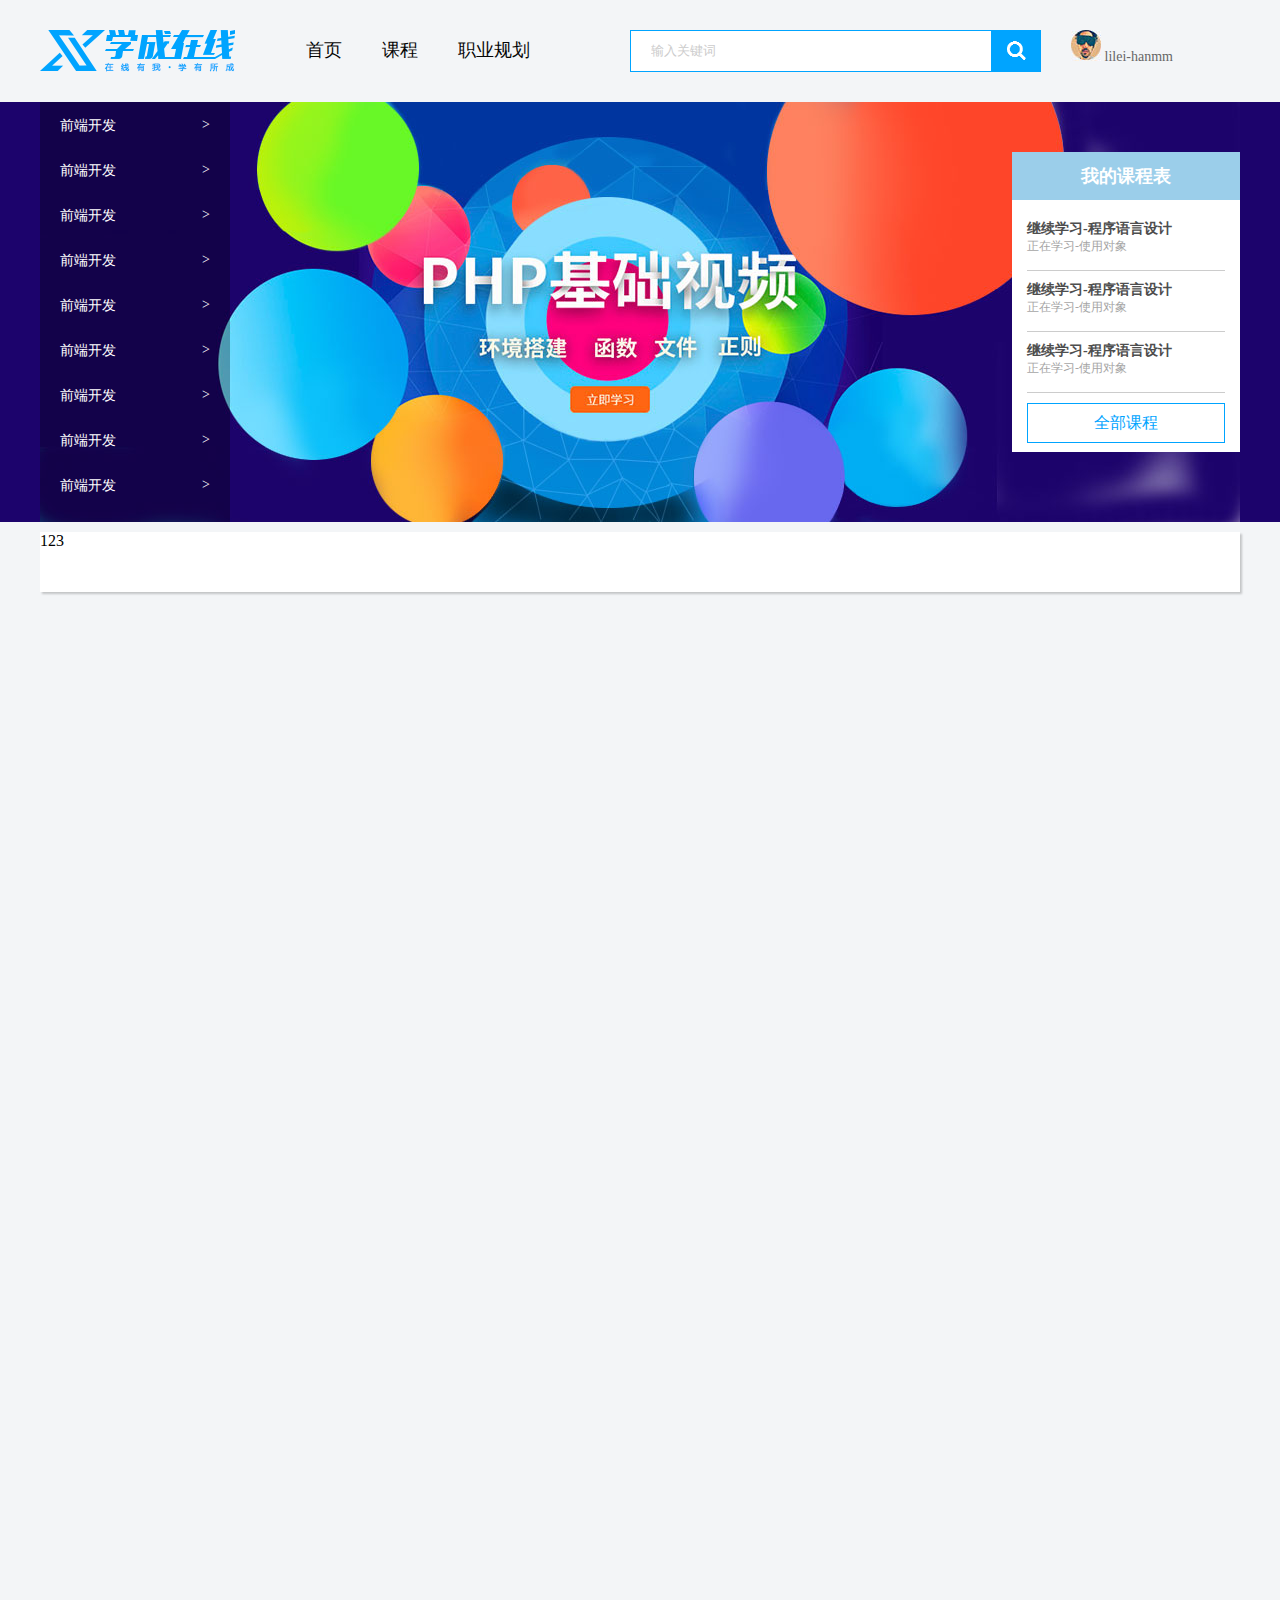
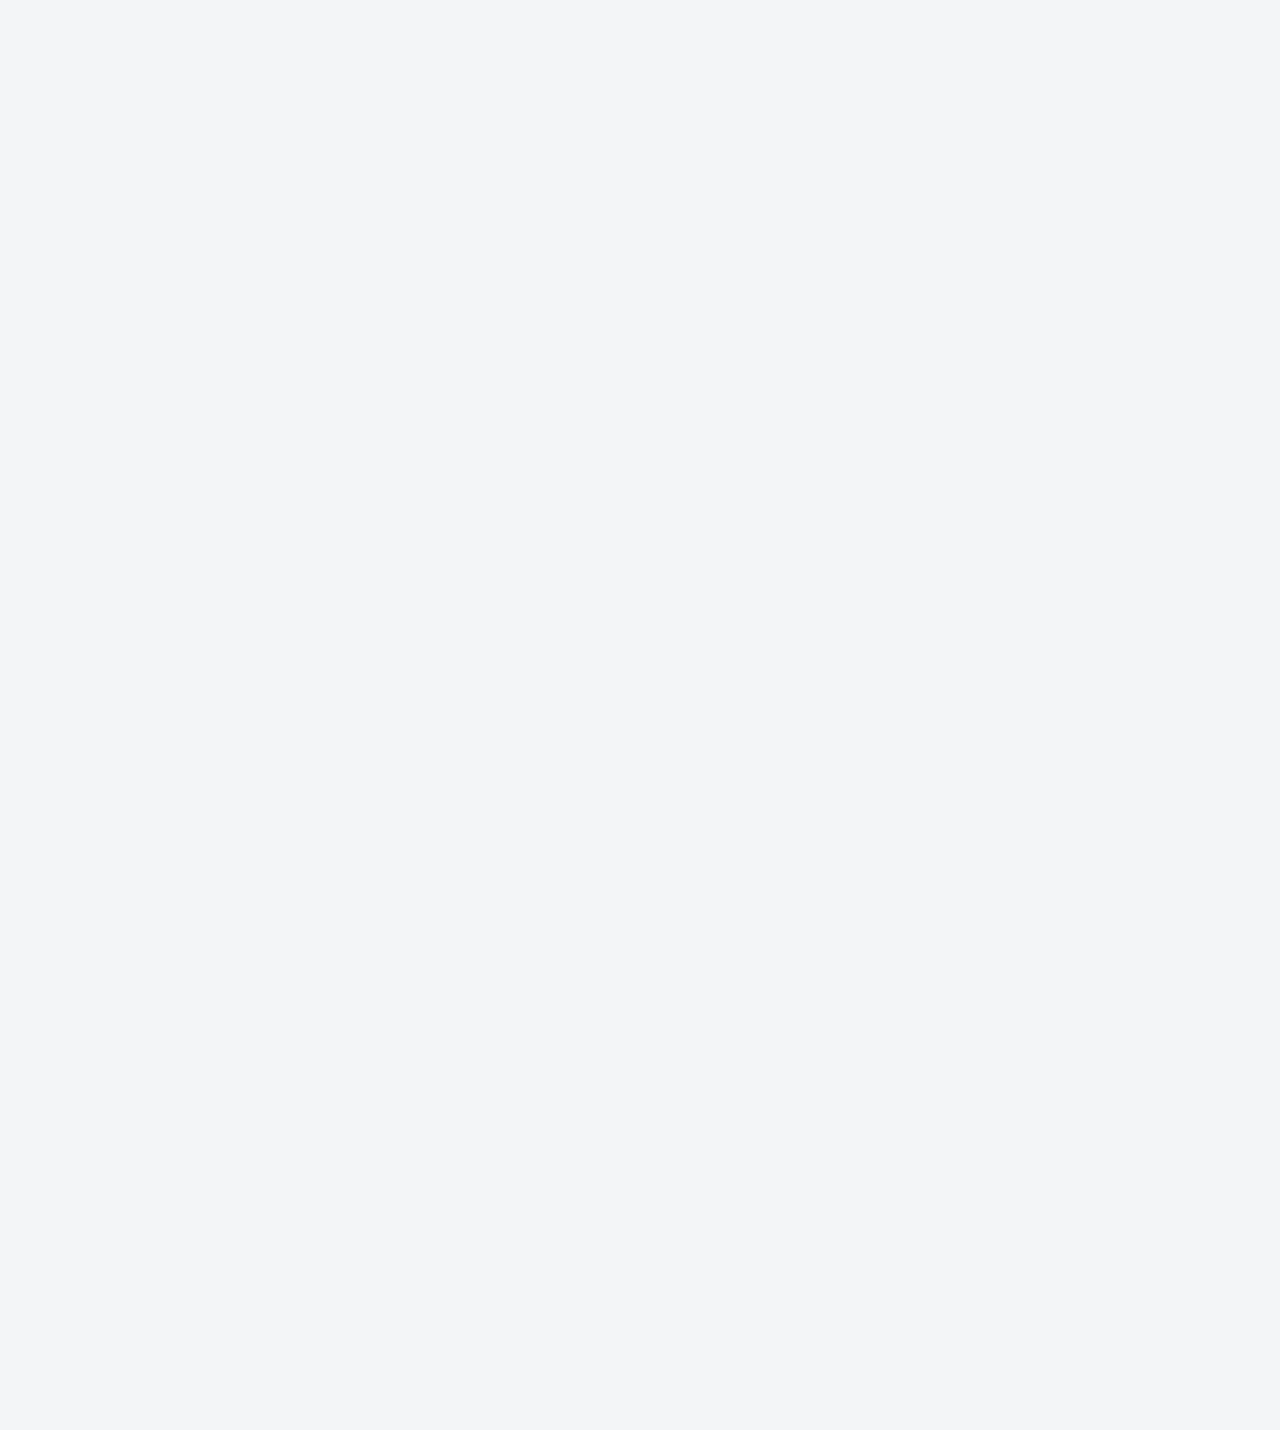
==== Project/study/index.html @ 194585db "first commit" ====
<!DOCTYPE html>
<html>
<head>
	<title>学成在线-不是所有网站都叫学成在线</title>
	<link rel="stylesheet" type="text/css" href="style.css">
</head>
<body>
	<div class="header w">
		<!-- logo -->
		<div class="logo"><img src="images/logo.png" alt=""></div>
		<!-- nav -->
		<div class="nav">
			<ul>
				<li><a href="#">首页</a></li>
				<li><a href="#">课程</a></li>
				<li><a href="#">职业规划</a></li>
			</ul>
		</div>
		<!-- search -->
		<div class="search">
			<input type="text" value="输入关键词">
			<button></button>
		</div>
		<!-- user -->
		<div class="user">
			<img src="images/user.jpg" alt="">
			lilei-hanmm
		</div>
	</div>
	<!-- banner -->
	<div class="banner">
		<div class="w">
			<div class="subnav">
				<ul>
					<li><a href="#">前端开发<span>></span></a></li>
					<li><a href="#">前端开发<span>></span></a></li>
					<li><a href="#">前端开发<span>></span></a></li>
					<li><a href="#">前端开发<span>></span></a></li>
					<li><a href="#">前端开发<span>></span></a></li>
					<li><a href="#">前端开发<span>></span></a></li>
					<li><a href="#">前端开发<span>></span></a></li>
					<li><a href="#">前端开发<span>></span></a></li>
					<li><a href="#">前端开发<span>></span></a></li>
				</ul>
			</div>
			<!-- course -->
			<div class="course">
				<div class="course-hd">我的课程表</div>
				<div class="course-bd">
					<ul>
						<li><h4>继续学习-程序语言设计</h4><p>正在学习-使用对象</p></li>
						<li><h4>继续学习-程序语言设计</h4><p>正在学习-使用对象</p></li>
						<li><h4>继续学习-程序语言设计</h4><p>正在学习-使用对象</p></li>
					</ul>
					<a href="#" class="all">全部课程</a>
				</div>
			</div>
		</div>
	</div>
	<!-- goods -->
	<div class="goods w">
		123
	</div>
</body>
</html>
---- Project/study/style.css ----
*{
	margin: 0;
	padding: 0;
}
li{
	list-style: none;
}
button{
	border: none;
}
body{
	background-color: #F3F5F7;
	height: 3000px;
}

a{
	text-decoration: none;
}

.w{
	width: 1200px;
	margin: auto;
}

.header {
	height: 42px;
	/*background: pink;*/
	margin: 30px auto;
}

.logo{
	float: left;
}

.nav{
	float: left;
	margin-left: 60px;
}

.nav ul li{
	float: left;
}

.nav ul li a{
	height: 40px;
	display: block;
	line-height: 40px;
	padding: 0 10px;
	font-size: 18px;
	color: #050505;
	text-decoration: none;
	margin-right: 20px;
}

.nav ul li a:hover{
	border-bottom: 2px solid #00a4ff;
}

.search{
	float: left;
	margin-left: 70px;
}

.search input{
	height: 40px;
	width: 340px;
	border: 1px solid #00a4ff;
	padding-left: 20px;
	color: #ccc;
	border-right: 0;
	float: left;
}

.search button{
	float: left;
	width: 50px;
	height: 42px;
	background: url(images/btn.png);
}

.user{
	float: left;
	margin-left: 30px;
	font-size: 14px;
	color: #666;
	height: 42px;
	line-height: 42px;

}

.banner{
	height: 420px;
	background: #1c036c url(images/banner2.jpg) no-repeat top center;
}

.subnav{
	float: left;
	width: 150px;
	height: 420px;
	padding: 0 20px;
	background: rgba(0,0,0,.3);
}

.subnav li{
	height: 45px;
	line-height: 45px;
}

.subnav li a{
	color: #fff;
	font-size: 14px;
	text-decoration: none;
}

.subnav li a:hover{
	color: #00a4ff;
}

.subnav span{
	float: right;
}

.course{
	float: right;
	margin-top: 50px;
	width: 228px;
	height: 300px;
	background-color: #fff;
}

.course-hd{
	height: 48;
	background-color: #9bceea;
	font-size: 18px;
	text-align: center;
	line-height: 48px;
	color: #fff;
	font-weight: bold;
}

.course-bd{
	padding: 0 15px;
}

.course-bd ul{
	padding-top: 10px;
}

.course-bd li{
	margin-top: 10px;
	height: 50px;
	border-bottom: 1px solid #ccc;
}

.course-bd li h4{
	font-size: 14px;
	color: #4e4e4e;
}

.course-bd li p{
	font-size: 12px;
	color: #a5a5a5;
}

.all{
	display: block;
	height: 38px;
	border: 1px solid #00a4ff;
	margin-top: 10px;
	font-size: 16px;
	color: #00a4ff;
	text-align: center;
	line-height: 38px;
}

.all:hover{
	background-color: #00a4ff;
	color: #fff;
}

.goods{
	margin-top: 10px;
	height: 60px;
	background-color: #fff;
	box-shadow: 2px 2px 2px rgba(0,0,0,.2);
}
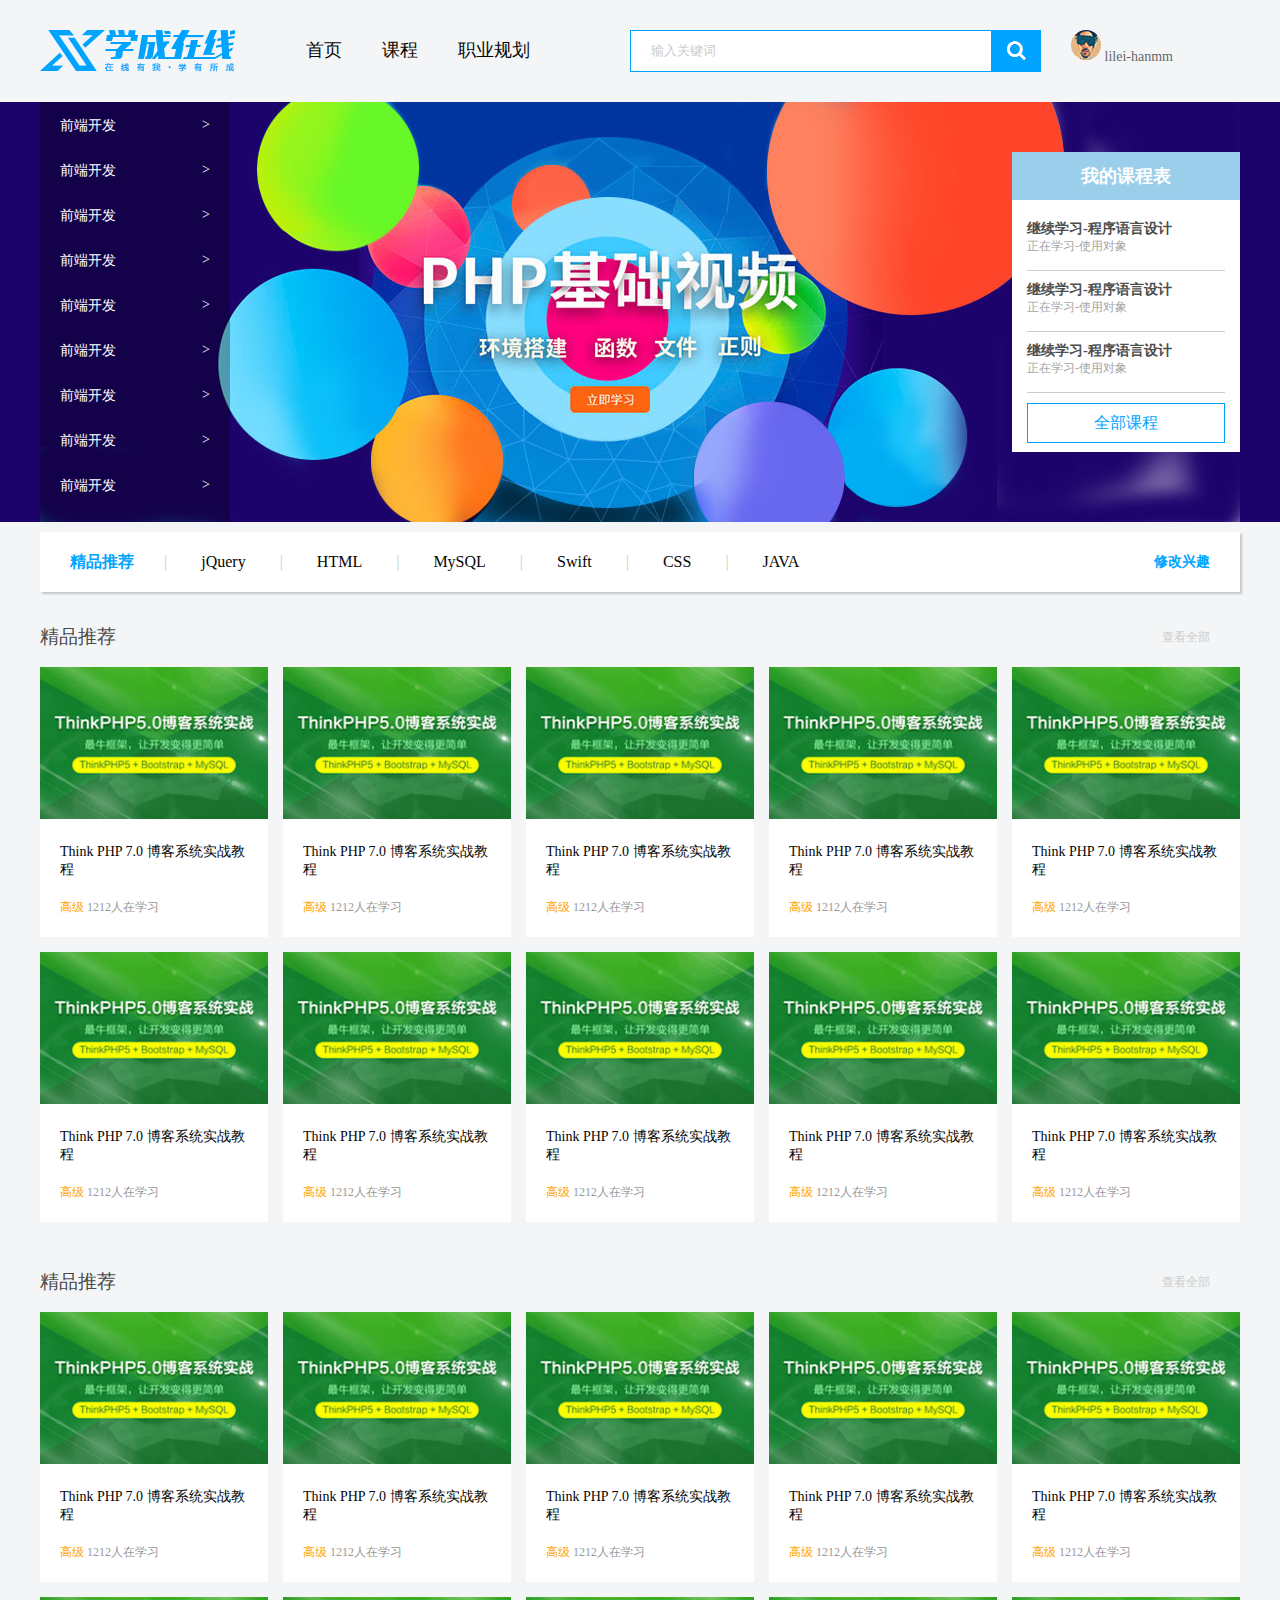
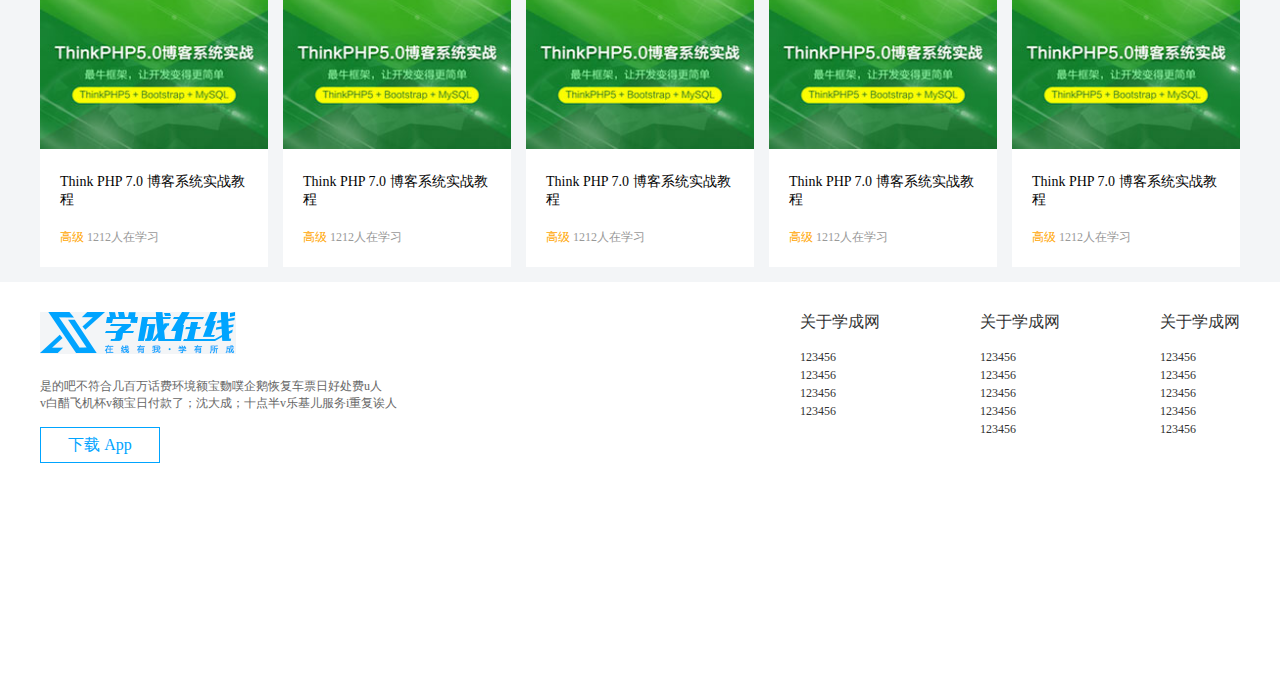
==== commit 2a5530e6: "学成网首页完善" ====
--- a/Project/study/index.html
+++ b/Project/study/index.html
@@ -59,7 +59,175 @@
 	</div>
 	<!-- goods -->
 	<div class="goods w">
-		123
+		<h3>精品推荐</h3>
+		<div class="goods-item">
+			| <a href="#">jQuery</a>
+			| <a href="#">HTML</a>
+			| <a href="#">MySQL</a>
+			| <a href="#">Swift</a>
+			| <a href="#">CSS</a>
+
+			| <a href="#">JAVA</a>
+		</div>
+		<div class="goods-mod">修改兴趣</div>
+	</div>
+	<!-- box -->
+	<div class="box w">
+		<div class="box-hd w">
+			<h3>精品推荐</h3>
+			<a href="#">查看全部</a>
+		</div>
+		<div class="box-bd clearfix">
+			<ul>
+				<li>
+					<img src="images/pic.jpg">
+					<h4>Think PHP 7.0 博客系统实战教程</h4>
+					<p><span>高级</span> 1212人在学习</p>
+				</li>
+				<li>
+					<img src="images/pic.jpg">
+					<h4>Think PHP 7.0 博客系统实战教程</h4>
+					<p><span>高级</span> 1212人在学习</p>
+				</li>
+				<li>
+					<img src="images/pic.jpg">
+					<h4>Think PHP 7.0 博客系统实战教程</h4>
+					<p><span>高级</span> 1212人在学习</p>
+				</li>
+				<li>
+					<img src="images/pic.jpg">
+					<h4>Think PHP 7.0 博客系统实战教程</h4>
+					<p><span>高级</span> 1212人在学习</p>
+				</li>
+				<li>
+					<img src="images/pic.jpg">
+					<h4>Think PHP 7.0 博客系统实战教程</h4>
+					<p><span>高级</span> 1212人在学习</p>
+				</li>
+				<li>
+					<img src="images/pic.jpg">
+					<h4>Think PHP 7.0 博客系统实战教程</h4>
+					<p><span>高级</span> 1212人在学习</p>
+				</li>
+				<li>
+					<img src="images/pic.jpg">
+					<h4>Think PHP 7.0 博客系统实战教程</h4>
+					<p><span>高级</span> 1212人在学习</p>
+				</li>
+				<li>
+					<img src="images/pic.jpg">
+					<h4>Think PHP 7.0 博客系统实战教程</h4>
+					<p><span>高级</span> 1212人在学习</p>
+				</li>
+				<li>
+					<img src="images/pic.jpg">
+					<h4>Think PHP 7.0 博客系统实战教程</h4>
+					<p><span>高级</span> 1212人在学习</p>
+				</li>
+				<li>
+					<img src="images/pic.jpg">
+					<h4>Think PHP 7.0 博客系统实战教程</h4>
+					<p><span>高级</span> 1212人在学习</p>
+				</li>
+			</ul>
+		</div>
+	</div>
+	<!-- box -->
+	<div class="box w">
+		<div class="box-hd w">
+			<h3>精品推荐</h3>
+			<a href="#">查看全部</a>
+		</div>
+		<div class="box-bd clearfix">
+			<ul>
+				<li>
+					<img src="images/pic.jpg">
+					<h4>Think PHP 7.0 博客系统实战教程</h4>
+					<p><span>高级</span> 1212人在学习</p>
+				</li>
+				<li>
+					<img src="images/pic.jpg">
+					<h4>Think PHP 7.0 博客系统实战教程</h4>
+					<p><span>高级</span> 1212人在学习</p>
+				</li>
+				<li>
+					<img src="images/pic.jpg">
+					<h4>Think PHP 7.0 博客系统实战教程</h4>
+					<p><span>高级</span> 1212人在学习</p>
+				</li>
+				<li>
+					<img src="images/pic.jpg">
+					<h4>Think PHP 7.0 博客系统实战教程</h4>
+					<p><span>高级</span> 1212人在学习</p>
+				</li>
+				<li>
+					<img src="images/pic.jpg">
+					<h4>Think PHP 7.0 博客系统实战教程</h4>
+					<p><span>高级</span> 1212人在学习</p>
+				</li>
+				<li>
+					<img src="images/pic.jpg">
+					<h4>Think PHP 7.0 博客系统实战教程</h4>
+					<p><span>高级</span> 1212人在学习</p>
+				</li>
+				<li>
+					<img src="images/pic.jpg">
+					<h4>Think PHP 7.0 博客系统实战教程</h4>
+					<p><span>高级</span> 1212人在学习</p>
+				</li>
+				<li>
+					<img src="images/pic.jpg">
+					<h4>Think PHP 7.0 博客系统实战教程</h4>
+					<p><span>高级</span> 1212人在学习</p>
+				</li>
+				<li>
+					<img src="images/pic.jpg">
+					<h4>Think PHP 7.0 博客系统实战教程</h4>
+					<p><span>高级</span> 1212人在学习</p>
+				</li>
+				<li>
+					<img src="images/pic.jpg">
+					<h4>Think PHP 7.0 博客系统实战教程</h4>
+					<p><span>高级</span> 1212人在学习</p>
+				</li>
+			</ul>
+		</div>
+	</div>
+	<!-- footer -->
+	<div class="footer">
+		<div class="w">
+			<div class="copyright">
+				<img src="images/logo.png">
+				<p>是的吧不符合几百万话费环境额宝覅噗企鹅恢复车票日好处费u人<br>v白醋飞机杯v额宝日付款了；沈大成；十点半v乐基儿服务i重复诶人</p>
+				<a href="#" class="app">下载 App</a>
+			</div>
+
+			<div class="links">
+				<dl>
+					<dt>关于学成网</dt>
+					<dd><a href="">123456</a></dd>
+					<dd><a href="">123456</a></dd>
+					<dd><a href="">123456</a></dd>
+					<dd><a href="">123456</a></dd>
+				</dl>
+				<dl>
+					<dt>关于学成网</dt>
+					<dd><a href="">123456</a></dd>
+					<dd><a href="">123456</a></dd>
+					<dd><a href="">123456</a></dd>
+					<dd><a href="">123456</a></dd>
+					<dd><a href="">123456</a></dd>
+				</dl>
+				<dl>
+					<dt>关于学成网</dt>
+					<dd><a href="">123456</a></dd>
+					<dd><a href="">123456</a></dd>
+					<dd><a href="">123456</a></dd>
+					<dd><a href="">123456</a></dd>
+					<dd><a href="">123456</a></dd>
+				</dl>
+			</div>
+		</div>
 	</div>
 </body>
 </html>--- a/Project/study/style.css
+++ b/Project/study/style.css
@@ -10,11 +10,23 @@
 }
 body{
 	background-color: #F3F5F7;
-	height: 3000px;
 }
 
 a{
 	text-decoration: none;
+}
+
+.clearfix:before,
+.clearfix:after{
+	content: "";
+	display: table;
+}
+.clearfix:after{
+	clear: both;
+}
+
+.clearfix{
+	*zoom:1;
 }
 
 .w{
@@ -181,6 +193,143 @@
 .goods{
 	margin-top: 10px;
 	height: 60px;
+	line-height: 60px;
 	background-color: #fff;
 	box-shadow: 2px 2px 2px rgba(0,0,0,.2);
 }
+
+.goods h3{
+	float: left;
+	font-size: 16px;
+	color: #00a4ff;
+	margin:0 30px;
+}
+
+.goods-item{
+	float: left;
+	color: #ccc;
+}
+
+.goods-item a{
+	font-size: 16px;
+	margin: 0 30px;
+	color: #050505;
+}
+
+.goods-mod{
+	float: right;
+	font-size: 14px;
+	font-weight: bold;
+	color: #00a4ff;
+	margin-right: 30px;
+}
+
+.box{
+	margin-top: 15px;
+}
+
+.box-hd{
+	float: left;
+	height: 60px;
+	line-height: 60px;
+}
+
+.box-hd h3{
+	float: left;
+	font-size: 200x;
+	color: #494949;
+	font-weight: normal;
+}
+
+.box-hd a{
+	float: right;
+	font-size: 12px;
+	color: #ccc;
+	margin-right: 30px;
+}
+
+.box-bd{
+	width: 1215px;
+}
+
+.box-bd li{
+	float: left;
+	width: 228px;
+	height: 270px;
+	background-color: #fff;
+	margin-right: 15px;
+	margin-bottom: 15px;
+	box-shadow: rgba(0,0,0,.3);
+}
+
+.box-bd li img{
+	width: 100%;
+}
+
+.box-bd li h4{
+	margin: 20px;
+	font-size: 14px;
+	color: #050505;
+	font-weight: 400;
+}
+
+.box-bd li p{
+	margin: 0 20px;
+	font-size: 12px;
+	color: #999;
+}
+
+.box-bd p span{
+	color: orange;
+}
+
+.footer{
+	height: 385px;
+	padding-top: 30px;
+	background-color: #fff;
+}
+
+.copyright{
+	float: left;
+}
+
+.copyright p{
+	font-size: 12px;
+	color: #666;
+	margin: 20px 0 15px 0;
+}
+
+.app{
+	display: block;
+	width: 118px;
+	height: 34px;
+	border: 1px solid #00a4ff;
+	line-height: 34px;
+	font-size: 16px;
+	color: #00a4ff;
+	text-align: center;
+}
+
+.links{
+	float: right;
+}
+
+.links dl{
+	float: left;
+	margin-left: 100px;
+}
+
+.links dt{
+	height: 35px;
+	font-size: 16px;
+	color: #333;
+}
+
+.links dd a{
+	font-size: 12px;
+	color: #333;
+}
+
+.links dd a:hover{
+	color: #00a4ff;
+}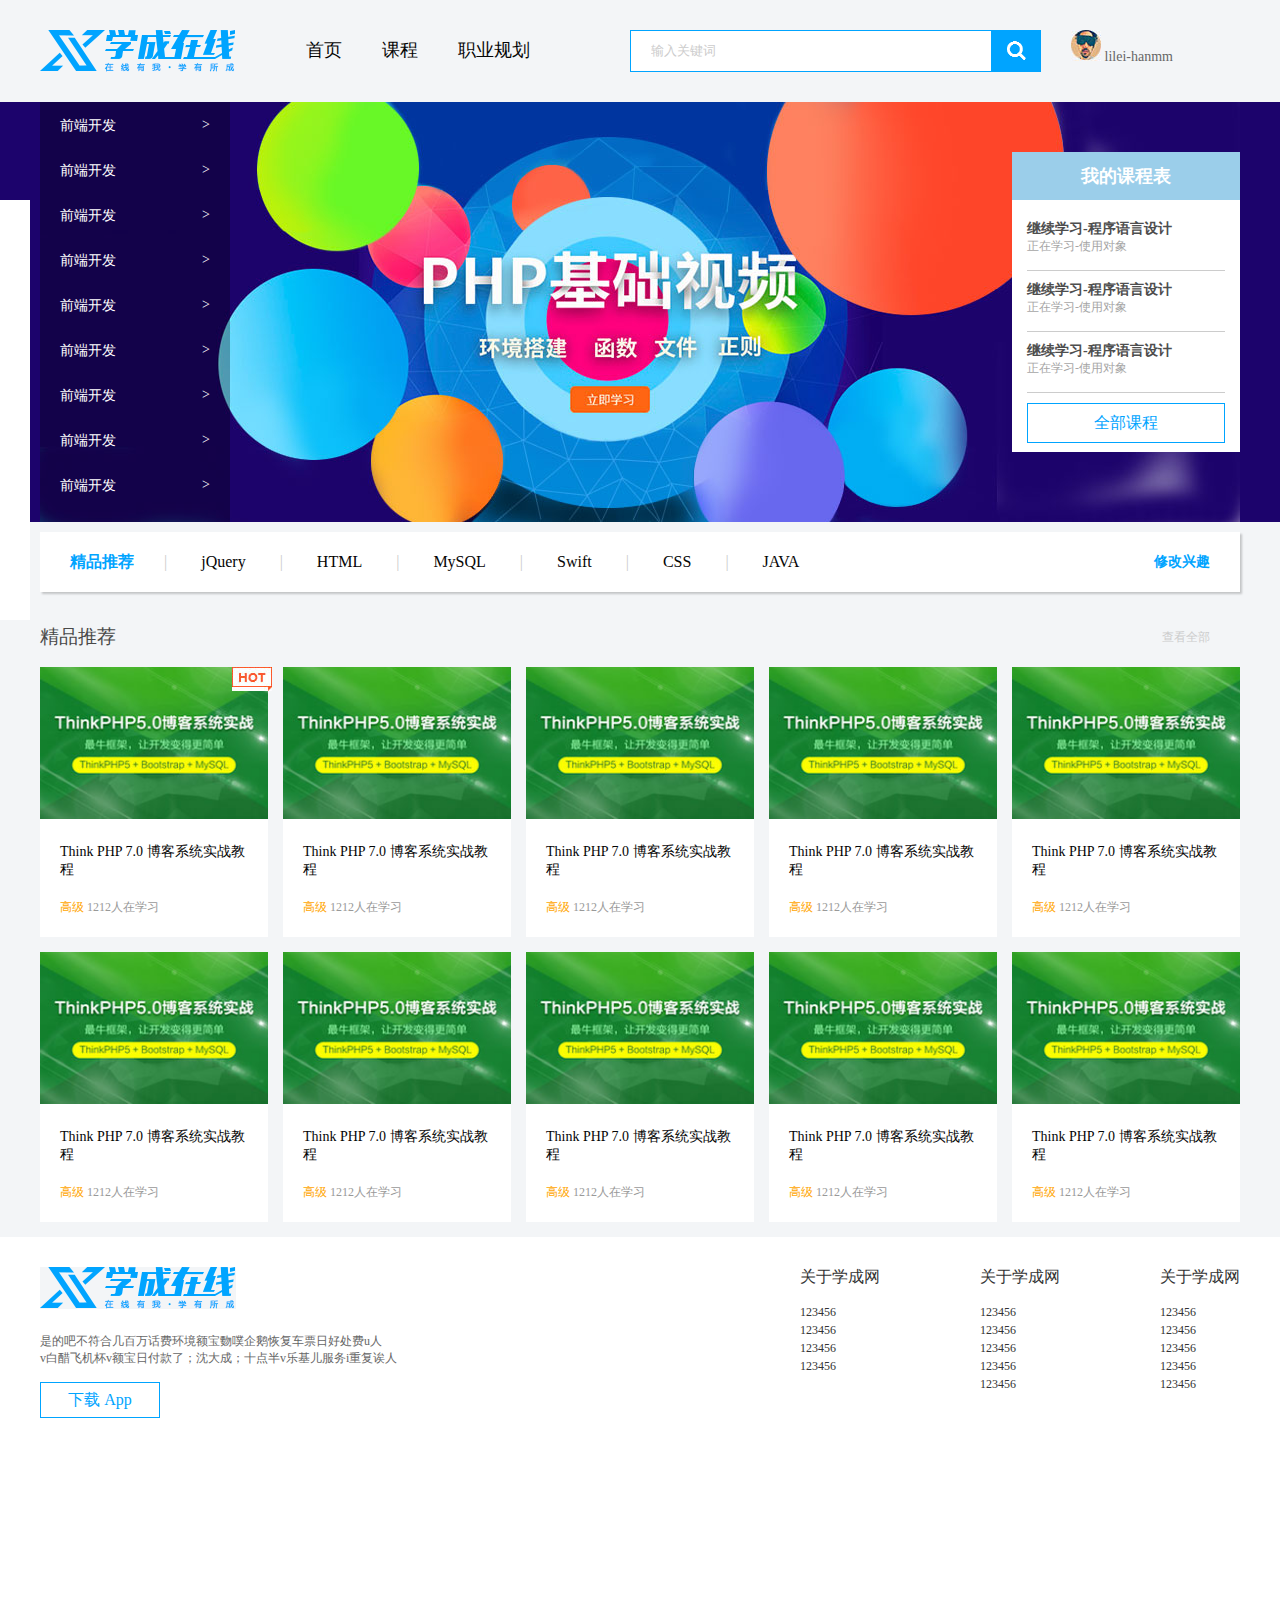
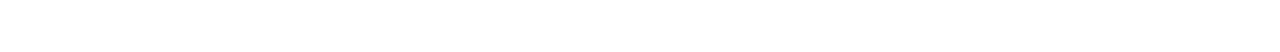
==== commit a7a1b952: "css 定位" ====
--- a/Project/study/index.html
+++ b/Project/study/index.html
@@ -5,6 +5,9 @@
 	<link rel="stylesheet" type="text/css" href="style.css">
 </head>
 <body>
+	<!-- 固定的侧边栏 -->
+	<div class="fixedbar">12</div>
+
 	<div class="header w">
 		<!-- logo -->
 		<div class="logo"><img src="images/logo.png" alt=""></div>
@@ -80,67 +83,7 @@
 		<div class="box-bd clearfix">
 			<ul>
 				<li>
-					<img src="images/pic.jpg">
-					<h4>Think PHP 7.0 博客系统实战教程</h4>
-					<p><span>高级</span> 1212人在学习</p>
-				</li>
-				<li>
-					<img src="images/pic.jpg">
-					<h4>Think PHP 7.0 博客系统实战教程</h4>
-					<p><span>高级</span> 1212人在学习</p>
-				</li>
-				<li>
-					<img src="images/pic.jpg">
-					<h4>Think PHP 7.0 博客系统实战教程</h4>
-					<p><span>高级</span> 1212人在学习</p>
-				</li>
-				<li>
-					<img src="images/pic.jpg">
-					<h4>Think PHP 7.0 博客系统实战教程</h4>
-					<p><span>高级</span> 1212人在学习</p>
-				</li>
-				<li>
-					<img src="images/pic.jpg">
-					<h4>Think PHP 7.0 博客系统实战教程</h4>
-					<p><span>高级</span> 1212人在学习</p>
-				</li>
-				<li>
-					<img src="images/pic.jpg">
-					<h4>Think PHP 7.0 博客系统实战教程</h4>
-					<p><span>高级</span> 1212人在学习</p>
-				</li>
-				<li>
-					<img src="images/pic.jpg">
-					<h4>Think PHP 7.0 博客系统实战教程</h4>
-					<p><span>高级</span> 1212人在学习</p>
-				</li>
-				<li>
-					<img src="images/pic.jpg">
-					<h4>Think PHP 7.0 博客系统实战教程</h4>
-					<p><span>高级</span> 1212人在学习</p>
-				</li>
-				<li>
-					<img src="images/pic.jpg">
-					<h4>Think PHP 7.0 博客系统实战教程</h4>
-					<p><span>高级</span> 1212人在学习</p>
-				</li>
-				<li>
-					<img src="images/pic.jpg">
-					<h4>Think PHP 7.0 博客系统实战教程</h4>
-					<p><span>高级</span> 1212人在学习</p>
-				</li>
-			</ul>
-		</div>
-	</div>
-	<!-- box -->
-	<div class="box w">
-		<div class="box-hd w">
-			<h3>精品推荐</h3>
-			<a href="#">查看全部</a>
-		</div>
-		<div class="box-bd clearfix">
-			<ul>
-				<li>
+					<img src="images/hot.jpg" class="hot">
 					<img src="images/pic.jpg">
 					<h4>Think PHP 7.0 博客系统实战教程</h4>
 					<p><span>高级</span> 1212人在学习</p>
--- a/Project/study/style.css
+++ b/Project/study/style.css
@@ -32,6 +32,17 @@
 .w{
 	width: 1200px;
 	margin: auto;
+}
+
+.fixedbar{
+	position: fixed;
+	top: 200px;
+	left: 50%;
+	margin-left: -790px;
+	width: 180px;
+	height: 420px;
+	background-color: #fff;
+	z-index: 999;
 }
 
 .header {
@@ -253,6 +264,7 @@
 }
 
 .box-bd li{
+	position: relative;
 	float: left;
 	width: 228px;
 	height: 270px;
@@ -264,6 +276,13 @@
 
 .box-bd li img{
 	width: 100%;
+}
+
+.box-bd .hot{
+	position: absolute;
+	width: 40px;
+	top: 0;
+	right: -4px;
 }
 
 .box-bd li h4{
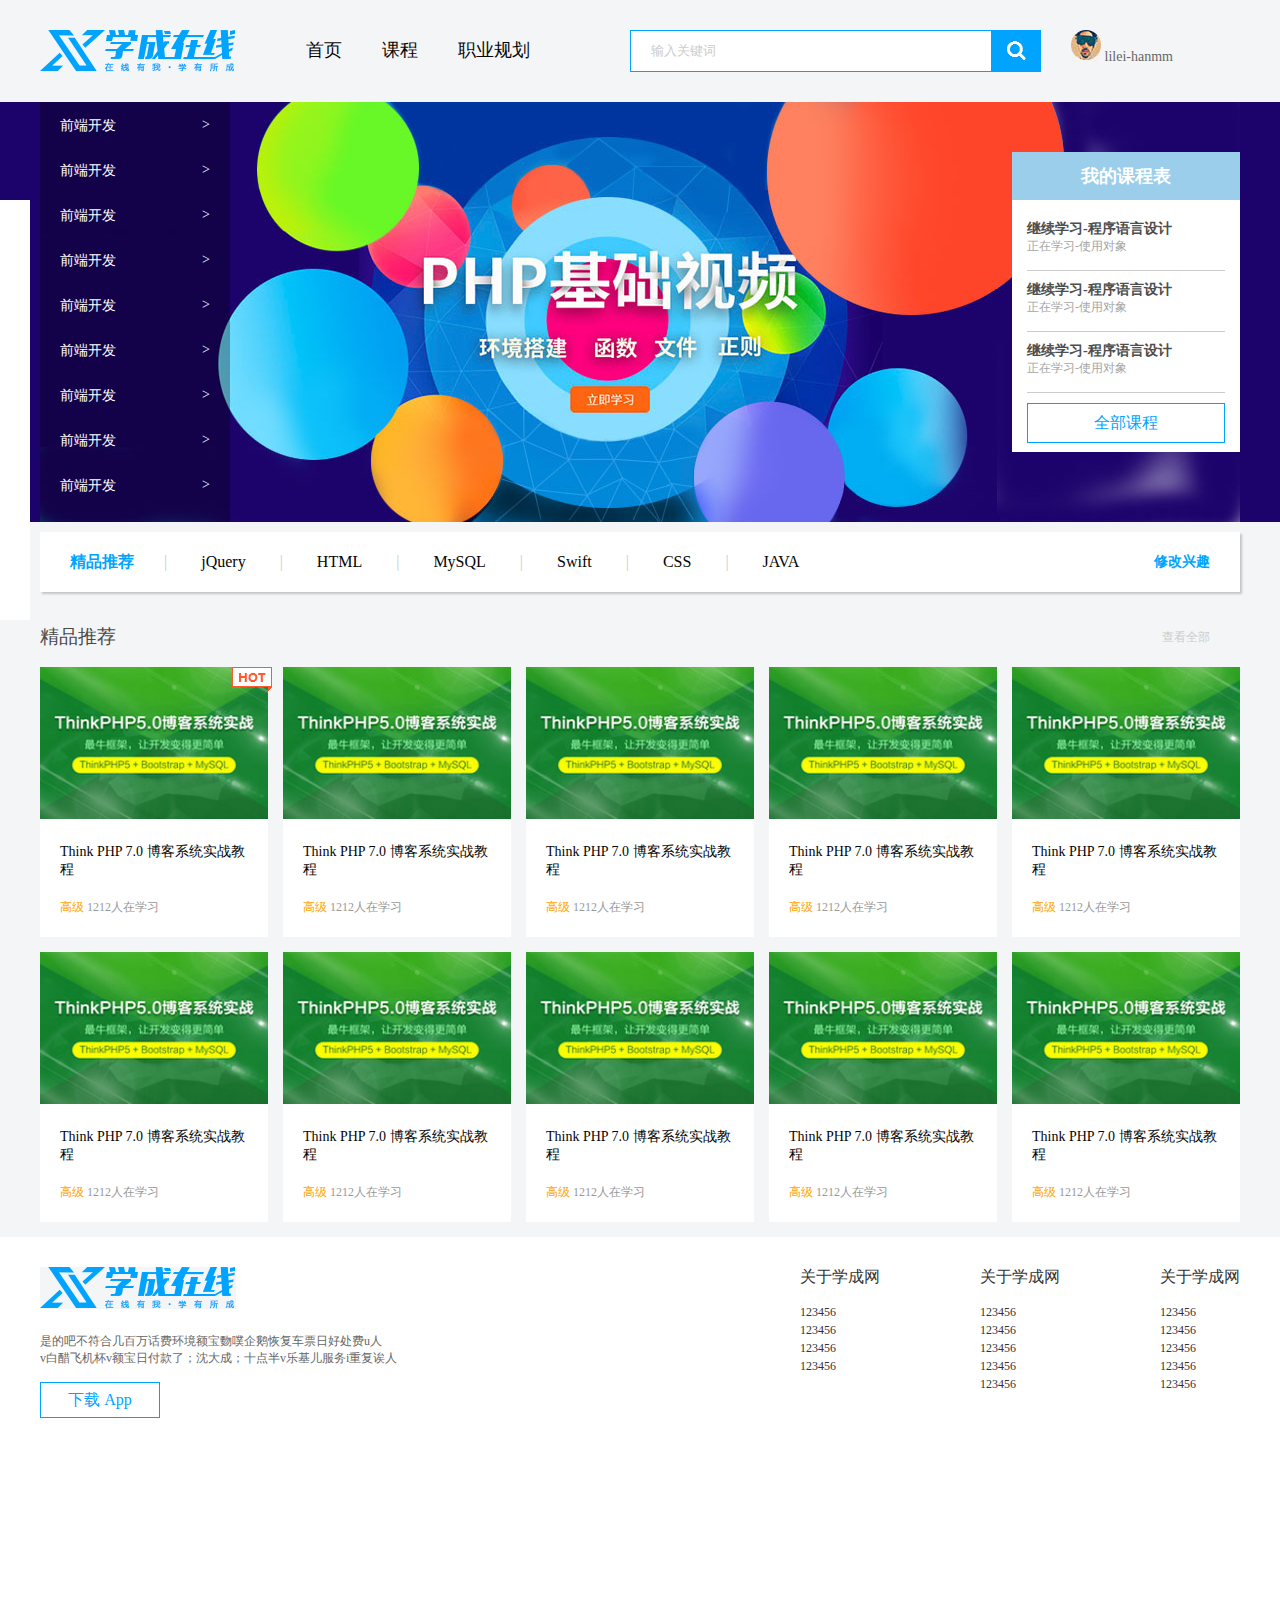
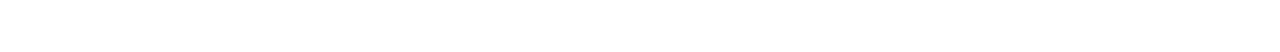
==== commit 4249e6fc: "css 隐藏和显示" ====
--- a/Project/study/index.html
+++ b/Project/study/index.html
@@ -83,7 +83,7 @@
 		<div class="box-bd clearfix">
 			<ul>
 				<li>
-					<img src="images/hot.jpg" class="hot">
+					<img src="images/hot.png" class="hot">
 					<img src="images/pic.jpg">
 					<h4>Think PHP 7.0 博客系统实战教程</h4>
 					<p><span>高级</span> 1212人在学习</p>
